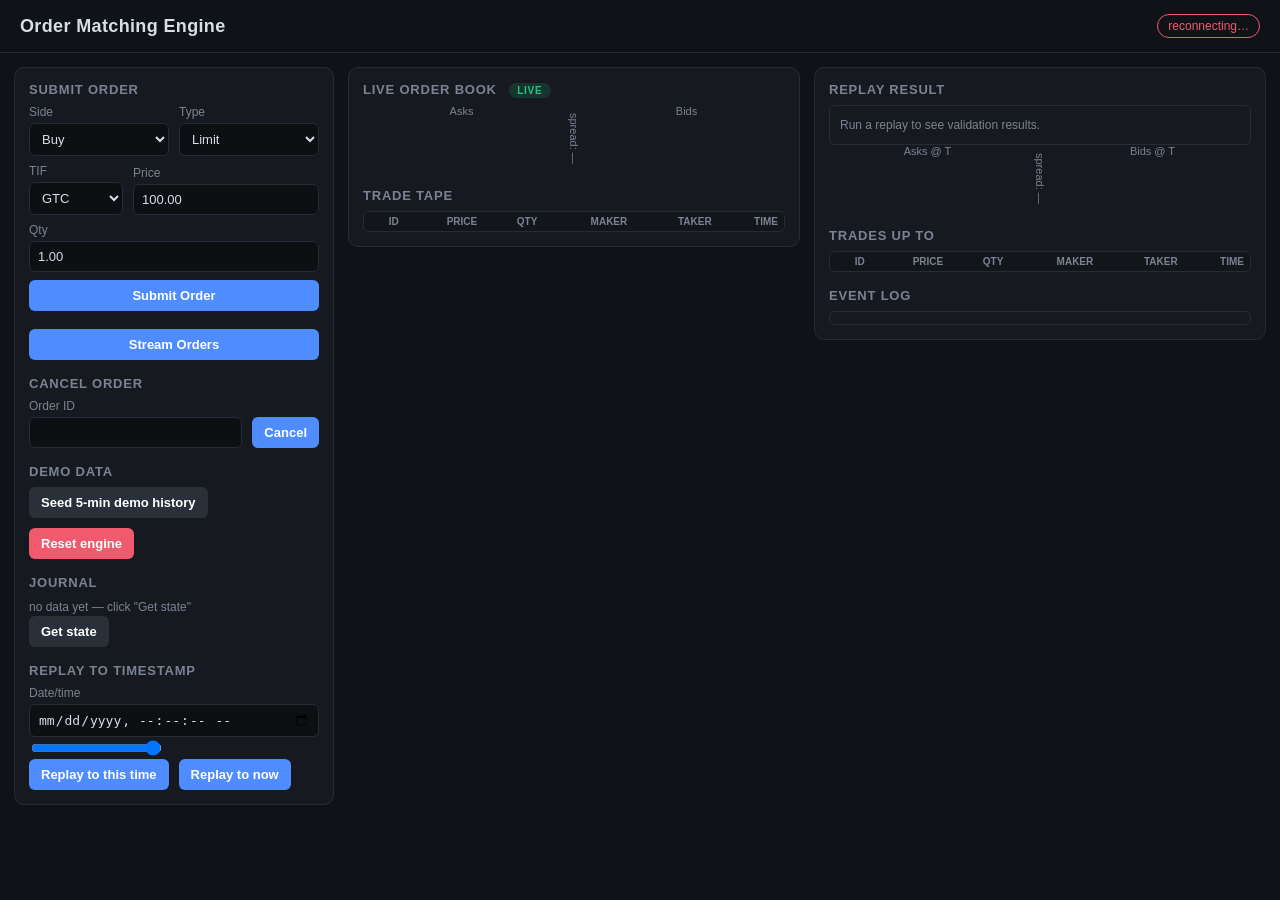
==== frontend/index.html @ 25c43195 "first commit" ====
<!DOCTYPE html>
<html lang="en">
<head>
<meta charset="UTF-8" />
<meta name="viewport" content="width=device-width, initial-scale=1.0" />
<title>Matching Engine — Live &amp; Replay</title>
<link rel="stylesheet" href="style.css" />
</head>
<body>
<header>
  <h1>Order Matching Engine</h1>
  <div id="connStatus" class="status disconnected">connecting…</div>
</header>

<main>
  <!-- LEFT: order entry + journal/replay controls -->
  <section class="panel">
    <h2>Submit Order</h2>
  
    <form id="orderForm">
      <div class="row">
        <label>Side
          <select id="side">
            <option value="Buy">Buy</option>
            <option value="Sell">Sell</option>
          </select>
        </label>
        <label>Type
          <select id="orderType">
            <option value="Limit">Limit</option>
            <option value="Market">Market</option>
          </select>
        </label>
      </div>
      <div class="row">
        <label>TIF
          <select id="tif">
            <option value="GTC">GTC</option>
            <option value="IOC">IOC</option>
            <option value="FOK">FOK</option>
          </select>
        </label>
        <label id="priceLabel">Price
          <input type="number" id="price" step="0.01" value="100.00" />
        </label>
      </div>
      <div class="row">
        <label>Qty
          <input type="number" id="qty" step="0.01" value="1.00" />
        </label>
      </div>
      
      <button type="submit">Submit Order</button>
    </form> 

    <br/>
    <form id="streamForm">
      <button type="submit">Stream Orders</button>
    </form>

    <h2>Cancel Order</h2>
    <form id="cancelForm">
      <div class="row">
        <label>Order ID
          <input type="number" id="cancelId" />
        </label>
        <button type="submit">Cancel</button>
      </div>
    </form>

    <h2>Demo Data</h2>
    <div class="row">
      <button id="seedBtn">Seed 5-min demo history</button>
      <button id="resetBtn" class="danger">Reset engine</button>
    </div>

    <h2>Journal</h2>
    <div id="journalInfo" class="muted">no data yet — click "Get state"</div>
    <button id="getStateBtn">Get state</button>

    <h2>Replay to Timestamp</h2>
    <div class="row">
      <label>Date/time
        <input type="datetime-local" id="replayDatetime" step="1" />
      </label>
    </div>
    <div class="row">
      <input type="range" id="replaySlider" min="0" max="100" value="100" />
    </div>
    <div class="row">
      <button id="replayBtn">Replay to this time</button>
      <button id="replayNowBtn">Replay to now</button>
    </div>
    <div id="replayMeta" class="muted"></div>
  </section>

  <!-- MIDDLE: live order book -->
  <section class="panel">
    <h2>Live Order Book <span id="liveTag" class="tag live">LIVE</span></h2>
    <div class="book">
      <div class="book-col asks">
        <div class="book-head">Asks</div>
        <table><tbody id="asksBody"></tbody></table>
      </div>
      <div class="spread" id="spread">spread: —</div>
      <div class="book-col bids">
        <div class="book-head">Bids</div>
        <table><tbody id="bidsBody"></tbody></table>
      </div>
    </div>

    <h2>Trade Tape</h2>
    <div class="scroll-box">
      <table>
        <thead><tr><th>id</th><th>price</th><th>qty</th><th>maker</th><th>taker</th><th>time</th></tr></thead>
        <tbody id="tradeTape"></tbody>
      </table>
    </div>
  </section>

  <!-- RIGHT: replay result + validation -->
  <section class="panel">
    <h2>Replay Result <span id="replayTag" class="tag replay hidden">REPLAY</span></h2>
    <div id="validationBox" class="validation muted">Run a replay to see validation results.</div>

    <div class="book">
      <div class="book-col asks">
        <div class="book-head">Asks @ T</div>
        <table><tbody id="replayAsksBody"></tbody></table>
      </div>
      <div class="spread" id="replaySpread">spread: —</div>
      <div class="book-col bids">
        <div class="book-head">Bids @ T</div>
        <table><tbody id="replayBidsBody"></tbody></table>
      </div>
    </div>

    <h2>Trades up to</h2>
    <div class="scroll-box">
      <table>
        <thead><tr><th>id</th><th>price</th><th>qty</th><th>maker</th><th>taker</th><th>time</th></tr></thead>
        <tbody id="replayTradeTape"></tbody>
      </table>
    </div>

    <h2>Event Log</h2>
    <div class="scroll-box small">
      <div id="eventLog"></div>
    </div>
  </section>
</main>

<script src="app.js"></script>
</body>
</html>
---- frontend/style.css ----
:root {
  --bg: #0f1216;
  --panel: #161a20;
  --border: #262c35;
  --text: #d8dee8;
  --muted: #7a8394;
  --green: #21c583;
  --red: #ef5a6f;
  --accent: #4f8cff;
  --accent2: #f2b93c;
  font-family: -apple-system, BlinkMacSystemFont, "Segoe UI", Roboto, sans-serif;
}

* { box-sizing: border-box; }

body {
  margin: 0;
  background: var(--bg);
  color: var(--text);
}

header {
  display: flex;
  align-items: center;
  justify-content: space-between;
  padding: 14px 20px;
  border-bottom: 1px solid var(--border);
}

header h1 {
  font-size: 18px;
  margin: 0;
  letter-spacing: 0.02em;
}

.status {
  font-size: 12px;
  padding: 4px 10px;
  border-radius: 12px;
  border: 1px solid var(--border);
}
.status.connected { color: var(--green); border-color: var(--green); }
.status.disconnected { color: var(--red); border-color: var(--red); }

main {
  display: grid;
  grid-template-columns: 320px 1fr 1fr;
  gap: 14px;
  padding: 14px;
  align-items: start;
}

@media (max-width: 1100px) {
  main { grid-template-columns: 1fr; }
}

.panel {
  background: var(--panel);
  border: 1px solid var(--border);
  border-radius: 10px;
  padding: 14px;
}

.panel h2 {
  font-size: 13px;
  text-transform: uppercase;
  letter-spacing: 0.06em;
  color: var(--muted);
  margin: 16px 0 8px;
}
.panel h2:first-child { margin-top: 0; }

.tag {
  font-size: 10px;
  padding: 2px 8px;
  border-radius: 10px;
  margin-left: 8px;
  vertical-align: middle;
}
.tag.live { background: rgba(33,197,131,0.15); color: var(--green); }
.tag.replay { background: rgba(242,185,60,0.15); color: var(--accent2); }
.hidden { display: none; }

form { display: flex; flex-direction: column; gap: 8px; }

.row {
  display: flex;
  gap: 10px;
  align-items: flex-end;
  flex-wrap: wrap;
}

label {
  display: flex;
  flex-direction: column;
  gap: 4px;
  font-size: 12px;
  color: var(--muted);
  flex: 1;
}

input, select {
  background: #0d1013;
  border: 1px solid var(--border);
  color: var(--text);
  border-radius: 6px;
  padding: 7px 8px;
  font-size: 13px;
}

input[type="range"] { padding: 0; }

button {
  background: var(--accent);
  border: none;
  color: white;
  padding: 8px 12px;
  border-radius: 6px;
  font-size: 13px;
  cursor: pointer;
  font-weight: 600;
}
button:hover { filter: brightness(1.1); }
button.danger { background: var(--red); }
#getStateBtn, #seedBtn { background: #2a303a; }

.muted { color: var(--muted); font-size: 12px; line-height: 1.5; }

.book {
  display: grid;
  grid-template-columns: 1fr auto 1fr;
  gap: 8px;
  align-items: start;
}

.book-head {
  font-size: 11px;
  color: var(--muted);
  margin-bottom: 4px;
  text-align: center;
}

.book-col table { width: 100%; border-collapse: collapse; font-variant-numeric: tabular-nums; }
.book-col td { padding: 3px 6px; font-size: 12px; text-align: right; }
.asks td.px { color: var(--red); }
.bids td.px { color: var(--green); }

.spread {
  font-size: 11px;
  color: var(--muted);
  align-self: center;
  writing-mode: vertical-rl;
  text-orientation: mixed;
  padding: 8px 0;
}

.scroll-box {
  max-height: 220px;
  overflow-y: auto;
  border: 1px solid var(--border);
  border-radius: 6px;
}
.scroll-box.small { max-height: 150px; padding: 6px 8px; font-size: 11px; }

table { width: 100%; border-collapse: collapse; }
thead th {
  position: sticky;
  top: 0;
  background: #12161b;
  font-size: 10px;
  text-transform: uppercase;
  color: var(--muted);
  padding: 4px 6px;
  text-align: right;
}
tbody td {
  padding: 3px 6px;
  font-size: 11px;
  text-align: right;
  border-top: 1px solid var(--border);
  font-variant-numeric: tabular-nums;
}

.validation {
  border: 1px solid var(--border);
  border-radius: 6px;
  padding: 10px;
}
.validation.ok { border-color: var(--green); color: var(--green); }
.validation.bad { border-color: var(--red); color: var(--red); }
.validation ul { margin: 6px 0 0 16px; padding: 0; }
.validation .stats { color: var(--text); margin-top: 6px; font-size: 12px; }

.log-line { padding: 2px 0; border-bottom: 1px solid var(--border); color: var(--muted); }
.log-line b { color: var(--text); }
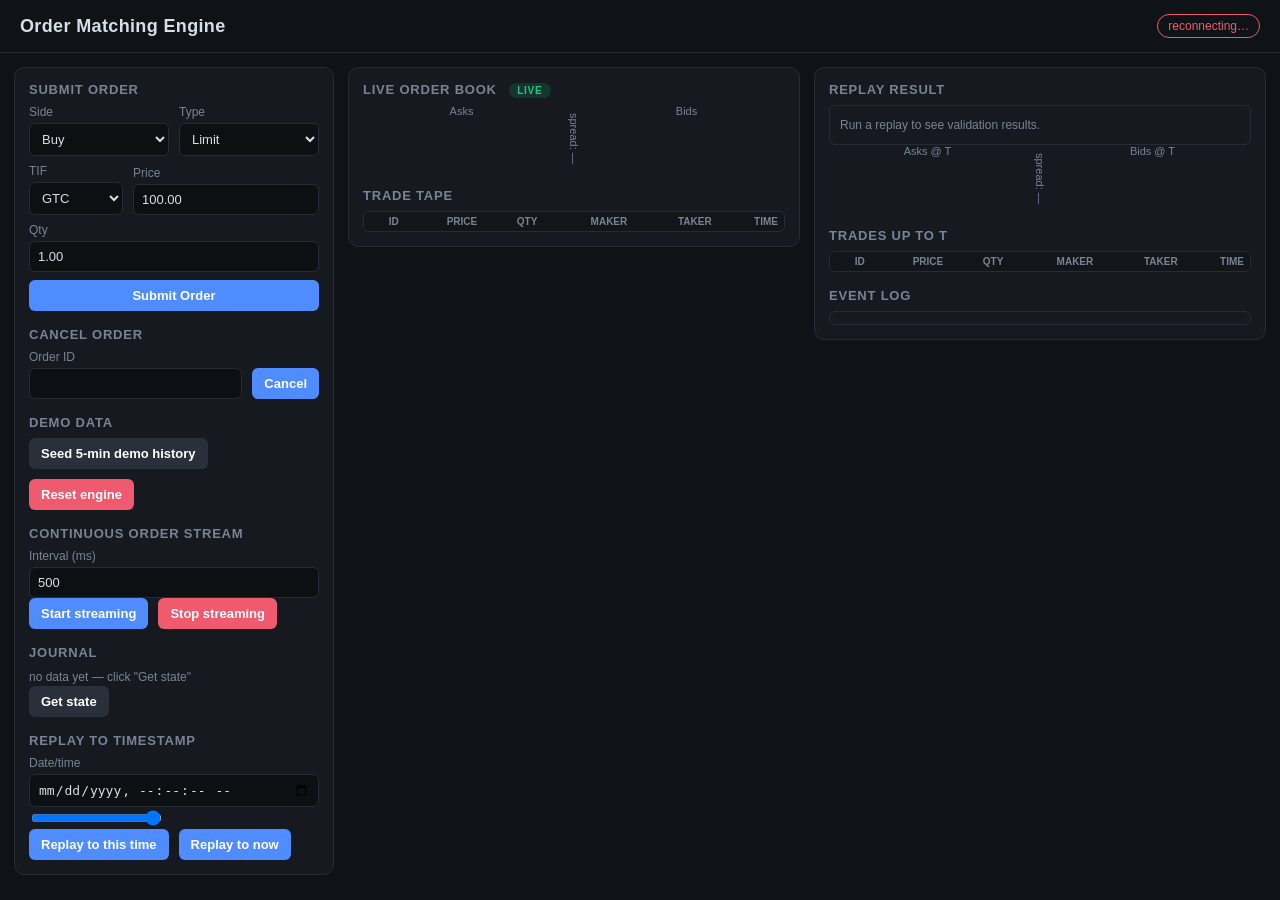
==== commit 9c6b81e9: "stream orders added." ====
--- a/frontend/index.html
+++ b/frontend/index.html
@@ -1,3 +1,4 @@
+
 <!DOCTYPE html>
 <html lang="en">
 <head>
@@ -16,7 +17,6 @@
   <!-- LEFT: order entry + journal/replay controls -->
   <section class="panel">
     <h2>Submit Order</h2>
-  
     <form id="orderForm">
       <div class="row">
         <label>Side
@@ -49,13 +49,7 @@
           <input type="number" id="qty" step="0.01" value="1.00" />
         </label>
       </div>
-      
       <button type="submit">Submit Order</button>
-    </form> 
-
-    <br/>
-    <form id="streamForm">
-      <button type="submit">Stream Orders</button>
     </form>
 
     <h2>Cancel Order</h2>
@@ -72,6 +66,17 @@
     <div class="row">
       <button id="seedBtn">Seed 5-min demo history</button>
       <button id="resetBtn" class="danger">Reset engine</button>
+    </div>
+
+    <h2>Continuous Order Stream <span id="streamTag" class="tag hidden">STREAMING</span></h2>
+    <div class="row">
+      <label>Interval (ms)
+        <input type="number" id="streamInterval" value="500" min="20" step="50" />
+      </label>
+    </div>
+    <div class="row">
+      <button id="startStreamBtn">Start streaming</button>
+      <button id="stopStreamBtn" class="danger">Stop streaming</button>
     </div>
 
     <h2>Journal</h2>
@@ -135,7 +140,7 @@
       </div>
     </div>
 
-    <h2>Trades up to</h2>
+    <h2>Trades up to T</h2>
     <div class="scroll-box">
       <table>
         <thead><tr><th>id</th><th>price</th><th>qty</th><th>maker</th><th>taker</th><th>time</th></tr></thead>
--- a/frontend/style.css
+++ b/frontend/style.css
@@ -79,6 +79,7 @@
 }
 .tag.live { background: rgba(33,197,131,0.15); color: var(--green); }
 .tag.replay { background: rgba(242,185,60,0.15); color: var(--accent2); }
+.tag.streaming { background: rgba(79,140,255,0.18); color: var(--accent); }
 .hidden { display: none; }
 
 form { display: flex; flex-direction: column; gap: 8px; }
@@ -192,4 +193,4 @@
 .validation .stats { color: var(--text); margin-top: 6px; font-size: 12px; }
 
 .log-line { padding: 2px 0; border-bottom: 1px solid var(--border); color: var(--muted); }
-.log-line b { color: var(--text); }
+.log-line b { color: var(--text); }
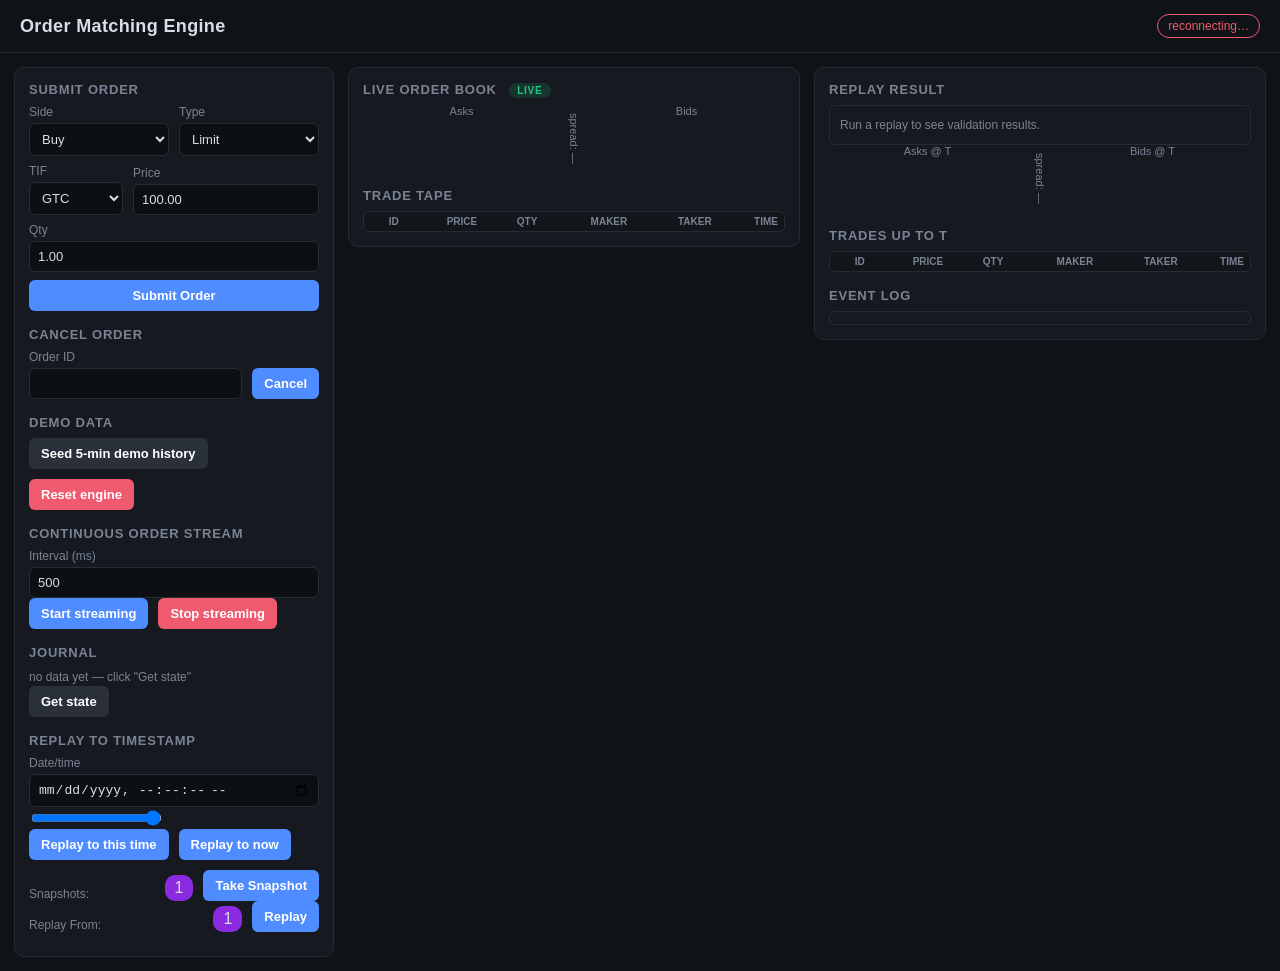
==== commit 2f39efa1: "replay test." ====
--- a/frontend/index.html
+++ b/frontend/index.html
@@ -97,6 +97,36 @@
       <button id="replayNowBtn">Replay to now</button>
     </div>
     <div id="replayMeta" class="muted"></div>
+
+
+     <div class="container" style="margin: 10px 0;">
+        <!-- Take Snapshot -->
+        <div class="row">
+            <label>Snapshots:</label>
+
+            <div id="snapshotList" class="snapshot-list" style="display: flex; gap:2px;">
+                <div class="snapshot" style="background-color: blueviolet; padding: 4px 10px; border-radius: 10px;">1</div>
+            </div>
+
+            <button onclick="takeSnapshot()">
+                Take Snapshot
+            </button>
+        </div>
+        <!-- Replay -->
+        <div class="row">
+            <label>Replay From:</label>
+
+            <div id="replayList" class="snapshot-list" style="display: flex; gap:2px;">
+                <div class="snapshot" style="background-color: blueviolet; padding: 4px 10px; border-radius: 10px;" onclick="selectSnapshot(this)">1</div>
+            </div>
+
+            <button onclick="replay()">
+                Replay
+            </button>
+        </div>
+        <div id="status"></div>
+    </div>
+
   </section>
 
   <!-- MIDDLE: live order book -->
@@ -156,5 +186,7 @@
 </main>
 
 <script src="app.js"></script>
+  
+
 </body>
 </html>
--- a/frontend/style.css
+++ b/frontend/style.css
@@ -193,4 +193,9 @@
 .validation .stats { color: var(--text); margin-top: 6px; font-size: 12px; }
 
 .log-line { padding: 2px 0; border-bottom: 1px solid var(--border); color: var(--muted); }
-.log-line b { color: var(--text); }+.log-line b { color: var(--text); }
+
+
+.snapshot{
+  background-color: blueviolet; padding: 4px 10px; border-radius: 10px;
+}
